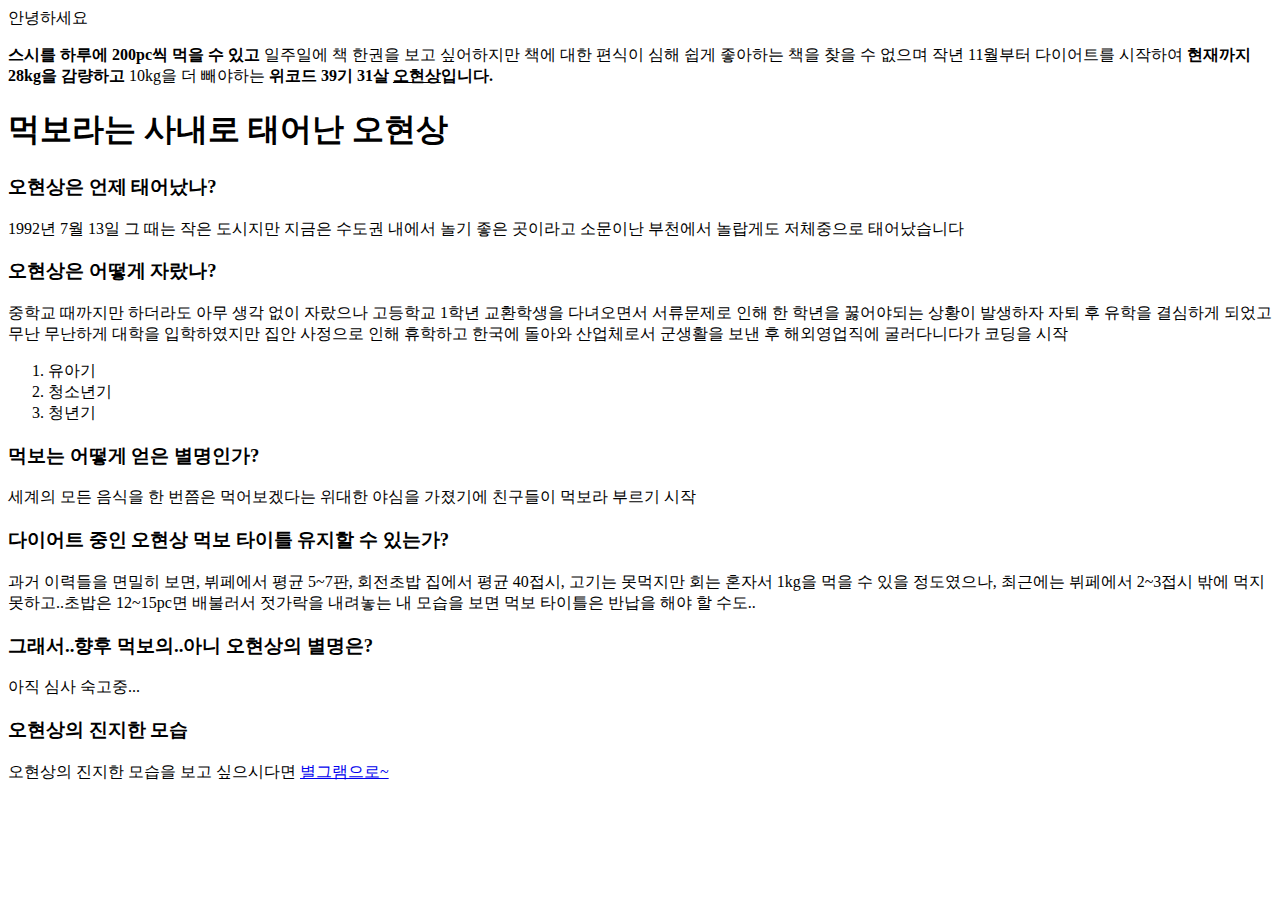
==== index.html @ e07b8d79 "Add files via upload" ====
<!doctype html>
<html>
<head>
<title>먹보의 일생</title>
<meta charset="utf-8">
</head>

안녕하세요
<p><strong> 스시를 하루에 200pc씩 먹을 수 있고</strong> 일주일에 책 한권을 보고 싶어하지만
  책에 대한 편식이 심해 쉽게 좋아하는 책을 찾을 수 없으며 작년 11월부터 다이어트를 시작하여 <strong>현재까지 28kg을 감량하고</strong>
  10kg을 더 빼야하는 <strong>위코드 39기 31살 <u>오현상</u>입니다.</strong></p>

<body>
<h1>먹보라는 사내로 태어난 오현상</h1>

<h3>오현상은 언제 태어났나?</h3>
1992년 7월 13일
그 때는 작은 도시지만 지금은 수도권 내에서 놀기 좋은 곳이라고 소문이난 부천에서 놀랍게도 저체중으로 태어났습니다


<h3>오현상은 어떻게 자랐나?</h3>
중학교 때까지만 하더라도 아무 생각 없이 자랐으나 고등학교 1학년 교환학생을 다녀오면서
서류문제로 인해 한 학년을 꿇어야되는 상황이 발생하자 자퇴 후 유학을 결심하게 되었고 무난 무난하게 대학을 입학하였지만 집안 사정으로 인해 휴학하고 한국에 돌아와 산업체로서 군생활을 보낸 후
해외영업직에 굴러다니다가 코딩을 시작<br>

<ol>
  <li>유아기</li>
  <li>청소년기</li>
  <li>청년기</li>
</ol>

<h3>먹보는 어떻게 얻은 별명인가?</h3>
세계의 모든 음식을 한 번쯤은 먹어보겠다는 위대한 야심을 가졌기에 친구들이 먹보라 부르기 시작

<h3>다이어트 중인 오현상 먹보 타이틀 유지할 수 있는가?</h3>
과거 이력들을 면밀히 보면, 뷔페에서 평균 5~7판, 회전초밥 집에서 평균 40접시, 고기는 못먹지만 회는 혼자서 1kg을 먹을 수 있을 정도였으나,
최근에는 뷔페에서 2~3접시 밖에 먹지 못하고..초밥은 12~15pc면 배불러서 젓가락을 내려놓는 내 모습을 보면 먹보 타이틀은 반납을 해야 할 수도..

<h3>그래서..향후 먹보의..아니 오현상의 별명은?</h3>
아직 심사 숙고중...<br>

<h3>오현상의 진지한 모습</h3>
오현상의 진지한 모습을 보고 싶으시다면 <a href="https://www.instagram.com/ohspaghettioh/" target="_blank" title="오스파게티오">별그램으로~</a>

<h3>
</body>
</html>
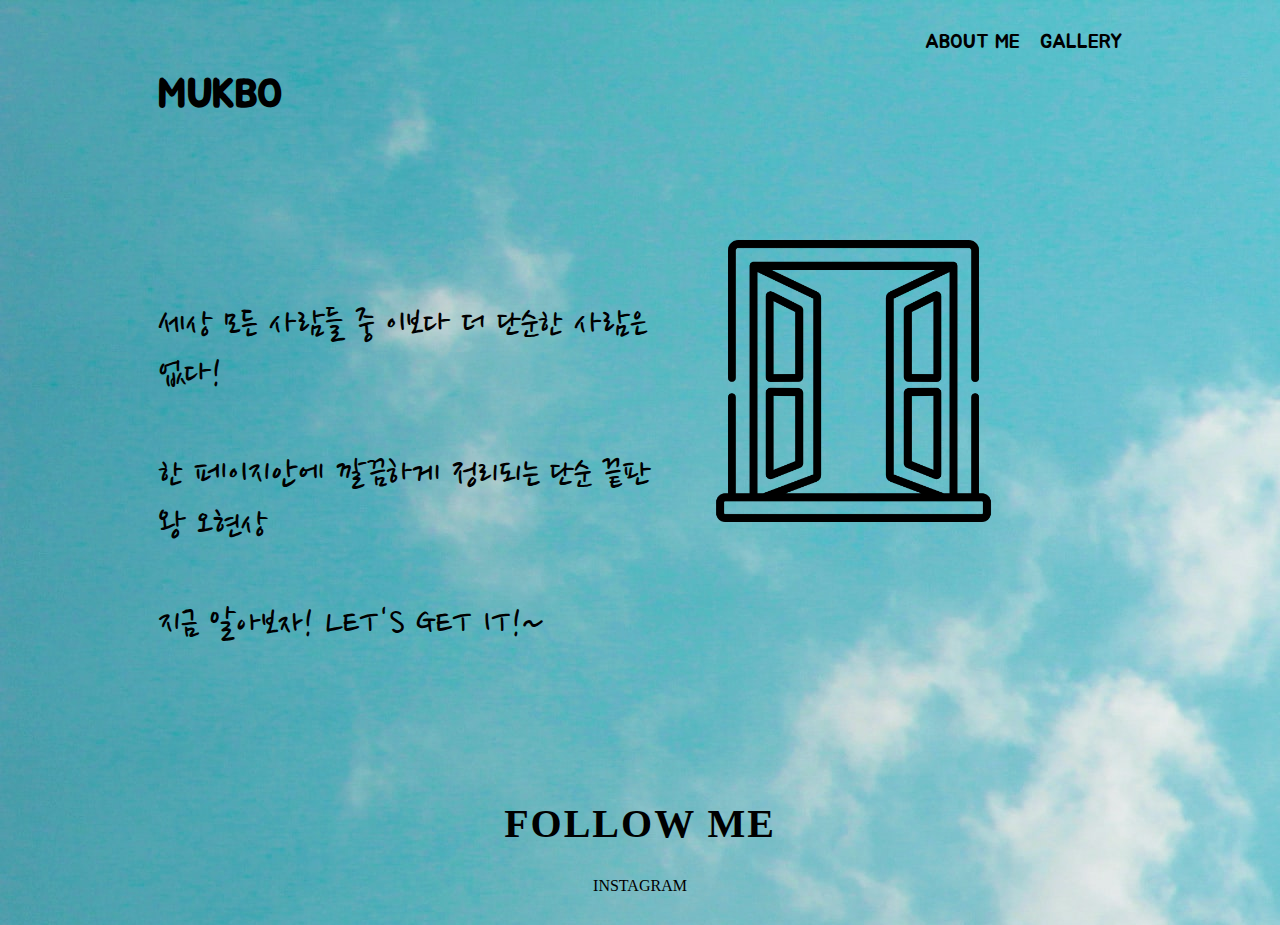
==== commit f1290945: "Add files via upload" ====
--- a/index.html
+++ b/index.html
@@ -1,47 +1,44 @@
-<!doctype html>
+<!DOCTYPE html>
 <html>
-<head>
-<title>먹보의 일생</title>
-<meta charset="utf-8">
-</head>
+  <head>
+    <meta charset="utf-8">
+    <title>MUKBO</title>
+    <link rel="stylesheet" href="style.css">
+    <link href="https://fonts.googleapis.com/css2?family=Jua&display=swap" rel="stylesheet">
+    <link href="https://fonts.googleapis.com/css2?family=Jua&family=Nanum+Pen+Script&display=swap" rel="stylesheet">
+    <link href="https://fonts.googleapis.com/css2?family=Jua&family=Nanum+Pen+Script&family=Noto+Sans+KR:wght@100&display=swap" rel="stylesheet">
+  </head>
 
-안녕하세요
-<p><strong> 스시를 하루에 200pc씩 먹을 수 있고</strong> 일주일에 책 한권을 보고 싶어하지만
-  책에 대한 편식이 심해 쉽게 좋아하는 책을 찾을 수 없으며 작년 11월부터 다이어트를 시작하여 <strong>현재까지 28kg을 감량하고</strong>
-  10kg을 더 빼야하는 <strong>위코드 39기 31살 <u>오현상</u>입니다.</strong></p>
+  <body>
+    <div class=Window>
+        
+      <nav class="Guide">
+        <a href="index.html"><h3 class="name">MUKBO</h3></a>
+        <ul class="menu">
+          <li><a href="Aboutme.html" class="Aboutme">ABOUT ME</a></li>
+          <li><a href="Gallery.html" class="Pictures">GALLERY</a></li>
+        </ul>
+      </nav>
 
-<body>
-<h1>먹보라는 사내로 태어난 오현상</h1>
+        <div class="Yard">
+          <a class="sentence">세상 모든 사람들 중 이보다 더 단순한 사람은 없다!<br><br>
 
-<h3>오현상은 언제 태어났나?</h3>
-1992년 7월 13일
-그 때는 작은 도시지만 지금은 수도권 내에서 놀기 좋은 곳이라고 소문이난 부천에서 놀랍게도 저체중으로 태어났습니다
+                              한 페이지안에 깔끔하게 정리되는 단순 끝판왕 오현상<br><br>
+
+                              지금 알아보자! LET'S GET IT!~<br><br>
+          </a>
+          <a href="Aboutme.html"><img class="enter" src="windows.png"></a>
+        </div>
 
 
-<h3>오현상은 어떻게 자랐나?</h3>
-중학교 때까지만 하더라도 아무 생각 없이 자랐으나 고등학교 1학년 교환학생을 다녀오면서
-서류문제로 인해 한 학년을 꿇어야되는 상황이 발생하자 자퇴 후 유학을 결심하게 되었고 무난 무난하게 대학을 입학하였지만 집안 사정으로 인해 휴학하고 한국에 돌아와 산업체로서 군생활을 보낸 후
-해외영업직에 굴러다니다가 코딩을 시작<br>
+      <footer class="footer">
+        <h3 class="contact">FOLLOW ME</h3>
+          <div class="link">
+            <a class="inst" href="https://www.instagram.com/ohspaghettioh/" target="_blank">INSTAGRAM</a>
+          </div>
+      </footer>
 
-<ol>
-  <li>유아기</li>
-  <li>청소년기</li>
-  <li>청년기</li>
-</ol>
+    </div>
 
-<h3>먹보는 어떻게 얻은 별명인가?</h3>
-세계의 모든 음식을 한 번쯤은 먹어보겠다는 위대한 야심을 가졌기에 친구들이 먹보라 부르기 시작
-
-<h3>다이어트 중인 오현상 먹보 타이틀 유지할 수 있는가?</h3>
-과거 이력들을 면밀히 보면, 뷔페에서 평균 5~7판, 회전초밥 집에서 평균 40접시, 고기는 못먹지만 회는 혼자서 1kg을 먹을 수 있을 정도였으나,
-최근에는 뷔페에서 2~3접시 밖에 먹지 못하고..초밥은 12~15pc면 배불러서 젓가락을 내려놓는 내 모습을 보면 먹보 타이틀은 반납을 해야 할 수도..
-
-<h3>그래서..향후 먹보의..아니 오현상의 별명은?</h3>
-아직 심사 숙고중...<br>
-
-<h3>오현상의 진지한 모습</h3>
-오현상의 진지한 모습을 보고 싶으시다면 <a href="https://www.instagram.com/ohspaghettioh/" target="_blank" title="오스파게티오">별그램으로~</a>
-
-<h3>
-</body>
+  </body>
 </html>
--- a/style.css
+++ b/style.css
@@ -0,0 +1,185 @@
+body{
+  background-image: url("sky.jpg");
+  background-color: #cccccc;
+  font-family: 'Jua', sans-serif;
+}
+
+.Window{
+  margin: 30px 150px;
+  display: flex;
+  flex-direction: column;
+}
+
+.Guide{
+  display: flex;
+  flex-direction: row;
+  justify-content: space-between;
+  margin: 0;
+}
+
+li{
+  display: inline;
+  align-self: center;
+  margin: 0;
+  margin-left: 15px;
+  font-size: 20px;
+}
+
+.menu{
+  margin:0;
+}
+
+.name{
+  font-size: 40px;
+}
+
+a{
+  color: black;
+  text-decoration: none;
+}
+
+.Yard{
+  display:flex;
+  flex-direction: row;
+  justify-content: center;
+  align-items: flex-start;
+  margin-top: 80px;
+}
+
+.sentence{
+  font-family: 'Nanum Pen Script', cursive;
+  font-size: 40px;
+  margin-top:60px;
+  margin-bottom:60px;
+}
+
+.enter{
+  margin-left: 60px;
+  width: 60%;
+}
+
+.footer{
+  font-family: "Times New Roman";
+  display:flex;
+  flex-direction:column;
+  align-items:center;
+}
+
+
+.contact{
+  margin-bottom: 0;
+  letter-spacing: 2px;
+  font-size: 40px;
+  margin-bottom: 30px;
+}
+
+/*About me*/
+
+.introduction{
+  display: flex;
+  flex-direction:row;
+  justify-content: center;
+  align-items: flex-start;
+  margin: 100px 100px;
+}
+
+.me{
+  width: 400px;
+  margin-right:60px;
+}
+
+.words>h2{
+  margin-top:0;
+}
+
+.words>p{
+  font-family: 'Noto Sans KR', sans-serif;
+  font-size:20px;
+  font-weight:900;
+}
+
+.favorites{
+  font-size:35px;
+  margin: 30px 100px;
+}
+
+.characteristics{
+  display: flex;
+  flex-direction: column;
+  justify-content: flex-start;
+  align-content: center;
+  margin: 20px 150px;
+  margin-top: 20px;
+}
+
+.things{
+  display: flex;
+  flex-direction: row;
+  margin-bottom: 40px;
+  align-items: center;
+}
+
+.movie{
+  width: 100px;
+  height: 100px;
+  padding: 15px;
+  border: 2px solid:black;
+  border: 100px;
+}
+
+.listup{
+  display: block;
+}
+
+.book{
+  width: 100px;
+  height: 100px;
+  padding: 15px;
+  border: 2px solid:black;
+  border: 100px;
+}
+
+h4{
+  font-size: 30px;
+  margin-left:20px;
+}
+
+.food{
+  width: 100px;
+  height: 100px;
+  padding: 15px;
+  border: 2px solid:black;
+  border: 100px;
+}
+
+
+.experiences{
+  font-size:35px;
+  margin: 30px 100px;
+}
+
+.expe{
+  width: 100px;
+  height: 100px;
+  padding: 15px;
+  border: 2px solid:black;
+  border: 100px;
+}
+
+/*gallery*/
+
+div.gallery {
+  margin: 5px;
+  width: auto;
+  display: flex;
+  flex-direction: row;
+  justify-content: center;
+}
+
+div.gallery img {
+  width: 100%;
+  height: auto;
+}
+
+.exp{
+}
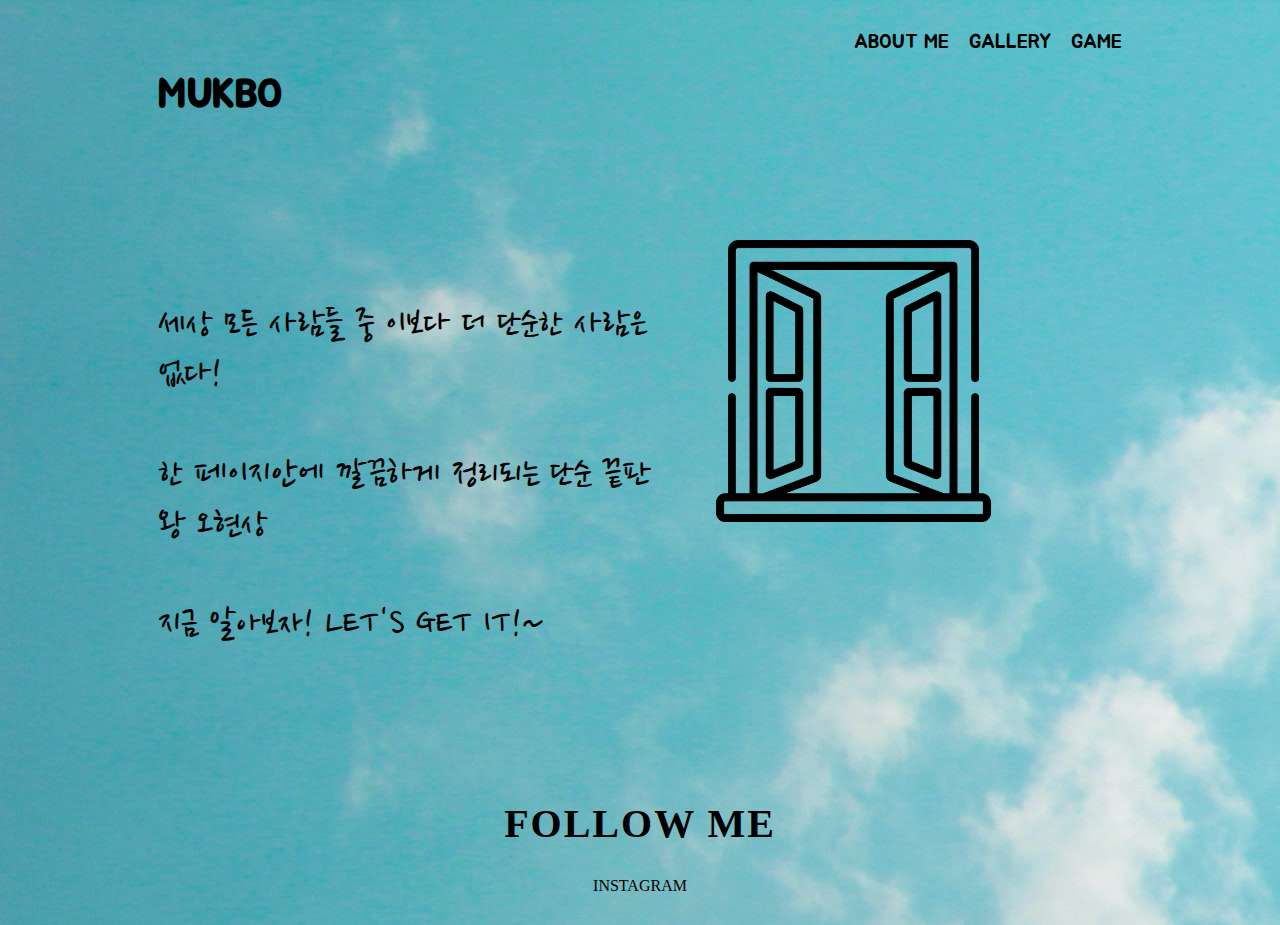
==== commit 72ed0872: "Add files via upload" ====
--- a/index.html
+++ b/index.html
@@ -11,12 +11,13 @@
 
   <body>
     <div class=Window>
-        
+
       <nav class="Guide">
         <a href="index.html"><h3 class="name">MUKBO</h3></a>
         <ul class="menu">
           <li><a href="Aboutme.html" class="Aboutme">ABOUT ME</a></li>
           <li><a href="Gallery.html" class="Pictures">GALLERY</a></li>
+          <li><a href="Game.html" class="Games">GAME</a></li>
         </ul>
       </nav>
 
--- a/style.css
+++ b/style.css
@@ -75,6 +75,11 @@
 
 /*About me*/
 
+.page-About{
+  text-align: center;
+  margin-bottom: 0;
+}
+
 .introduction{
   display: flex;
   flex-direction:row;
@@ -139,6 +144,10 @@
   border: 100px;
 }
 
+h2{
+  font-size: 30px;
+}
+
 h4{
   font-size: 30px;
   margin-left:20px;
@@ -183,3 +192,45 @@
 
 .exp{
 }
+/*game*/
+div.buttons {
+  padding: 14px 40px;
+  display: flex;
+  flex-direction: row;
+  justify-content: center;
+}
+.game_pic{
+  display: block;
+  margin-left: auto;
+  margin-right: auto;
+}
+.status{
+  text-align: center;
+  font-size: 30px;
+}
+
+.result{
+  padding: 20px 40px;
+  display: flex;
+  flex-direction: row;
+  justify-content: center;
+}
+/* top-button */
+#myBtn {
+  display: none;
+  position: fixed;
+  bottom: 20px;
+  right: 30px;
+  z-index: 99;
+  font-size: 18px;
+  border: none;
+  outline: none;
+  background-color: black;
+  color: white;
+  cursor: pointer;
+  padding: 15px;
+  border-radius: 4px;
+}
+
+#myBtn:hover {
+  background-color: #555;
